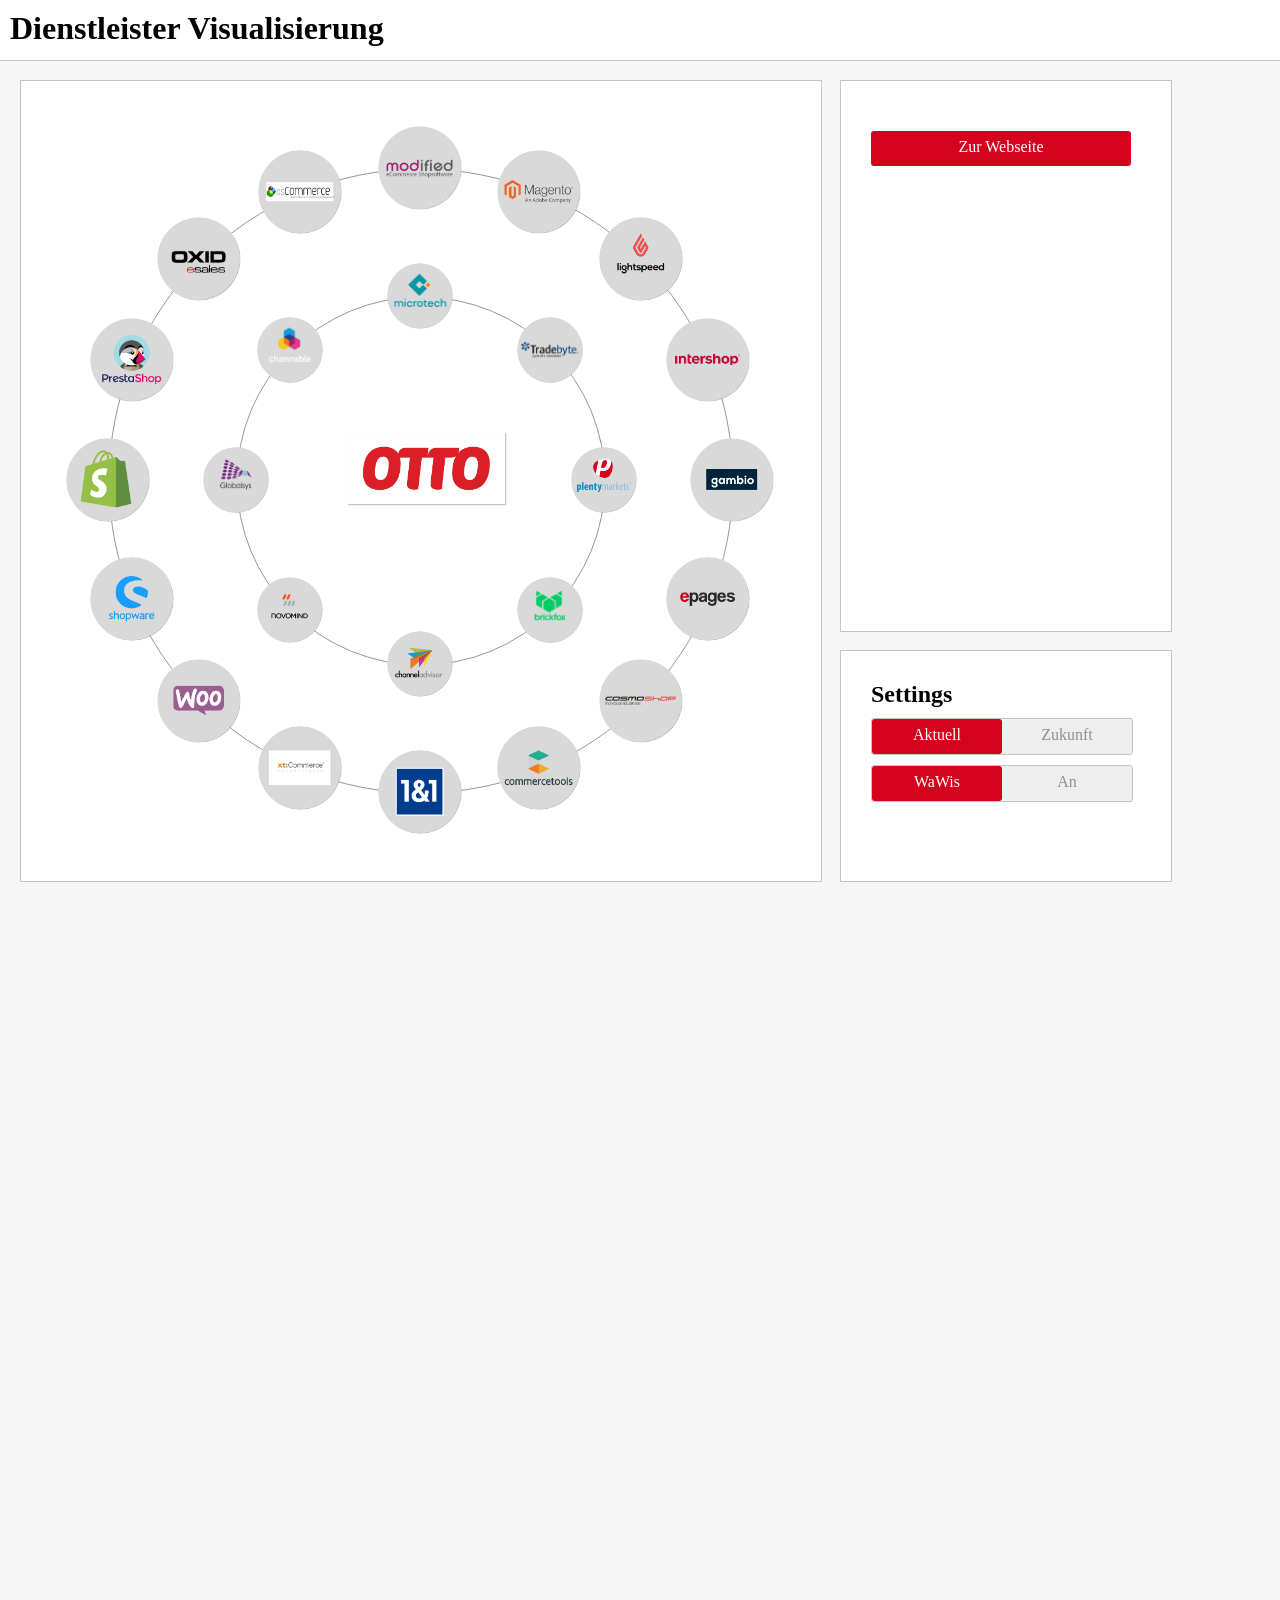
==== index.html @ 96cbe479 "Added sage wawi" ====
<!DOCTYPE html>
<html lang="de" dir="ltr">
    <head>
        <meta charset="utf-8">
        <title>OTTO</title>
        <style>
            <link href="fonts/_webfont.css" rel="stylesheet">
            @font-face {
                font-family: 'OTTO Sans';
                src: url('OTTOSans-Regular-2v1-ottosubset.woff2') format('woff2'),
                     url('OTTOSans-Regular-2v1-ottosubset.woff') format('woff');
                font-weight: normal;
                font-style: normal;
            }

            * {
                font-family: "Avenir";
                margin: 0;
            }

            body {
                background-color: rgb(246, 246, 246);
            }
            html, body {margin: 0; height: 100%; overflow: hidden}



            #navigation {
                height: 60px;
                width: 100%;
                position: fixed;
                background-color: #FFFFFF;
                z-index: 10;
                border-bottom: 1px solid #c4c4c4;
            }

            #navigation h1 {
                margin-top: 10px;
                margin-left: 10px;

            }

            #space {
                height: 60px;
            }

            #canvas {
                background-color: white;
                border: 1px solid #c4c4c4;
            }

            #sideBox {
                width: 270px;
                height: 830px;
                border: 1px solid #c4c4c4;
                position: absolute;
                top: 80px;
                padding-left: 30px;
                padding-right: 30px;
                padding-top: 30px;
                background-color: white;
                overflow: scroll;
                animation: appear 3s steps(1000, end);
            }

            @animation appear {
                from {opacity: 0},
                to {opacity: 1}

            }

            .SHOP {
                border: 5px solid rgba(240, 128, 128, 0);
                border-radius: 50%;
                border-color: rgba(240, 128, 128, 0);
                transition: visibility 0s, opacity 0.5s linear;
                transition: 500ms;
            }

            .DL {
                border: 5px solid rgba(240, 128, 128, 0);
                border-radius: 50%;

                border-color: rgba(240, 128, 128, 0);
                transition: visibility 0s, opacity 0.5s linear;
                transition: 500ms;
            }

            .WaWi {
                border: 5px solid rgba(240, 128, 128, 0);
                border-radius: 50%;

                border-color: rgba(240, 128, 128, 0);
                transition: visibility 0s, opacity 0.5s linear;
                transition: 500ms;
            }


            #OTTO {
                z-index: 150;
                position: absolute;
            }

            #controller {
                background-color: white;
                width: 300px;
                padding-top: 30px;
                padding-left: 30px;
                position: absolute;
                border: 1px solid #c4c4c4;
                height: 200px;
                bottom: 18px;
            }

            #button {
                background-color: #eee;
                width: 260px;
                height: 35px;
                margin-top: 10px;
                border: 1px solid #c4c4c4;
                border-radius: 3px;
            }

            #mover {
                height: 28px;
                padding-top: 7px;
                border-radius: 3px;
                background-color: #d4021d;
                color: white;
                width: 130px;
                text-align: center;
                transition: 300ms;
                position: relative;
                left: 0px;
                float: inherit;
                top: -70px;
            }

            #moverWaWi {
                height: 28px;
                padding-top: 7px;
                border-radius: 3px;
                background-color: #d4021d;
                color: white;
                width: 130px;
                text-align: center;
                transition: 300ms;
                position: relative;
                left: 0px;
                float: inherit;
                top: -70px;
            }

            #button:hover {
                cursor: pointer;
            }

            .buttonText {
                position: relative;
                height: 28px;
                width: 130px;
                text-align: center;
                padding-top: 7px;
                color: rgb(144, 144, 144);
            }

            #buttonText2 {
                top: -35px;
                left: 130px;

            }

            #sideBoxTable {
                width: 270px;
                border-collapse: collapse;
                border: 2px solid rgb(238, 238, 238);
                margin-top: 30px;
            }

            td, tr {
                border: 2px solid rgb(238, 238, 238);
                padding: 5px;
            }

            #tabelHeading {
                background-color: rgb(238, 238, 238);
            }

            #secondCell {
                width: 100px;
            }

            .typing {
                animation: typing 0.5s steps(1000, end);
                white-space: nowrap;
                overflow: hidden;
            }

            .caption {
                font-weight: 500;
            }

            @keyframes typing {
                from { width: 0px }
                to { width: 100% }
            }

            #buttonWebseite {
                height: 28px;
                padding-top: 7px;
                border-radius: 3px;
                background-color: #d4021d;
                color: white;
                width: 260px;
                text-align: center;
                transition: 300ms;
                margin-top: 20px;
                margin-bottom: 20px;
            }

            #buttonWebseite:Hover {
                cursor: pointer;
                background-color: rgb(162, 7, 28);
            }

        </style>

    </head>
    <body>
    <script src="printer.js"></script>
    <script src="storage.js"></script>
    <script src="button.js"></script>
    <script src="shops.js"></script>
    <script src="dl.js"></script>
    <script src="wawi.js"></script>

    <script>
        function openWebsite(url) {
            window.open(url);
        }
    </script>

    <div id="navigation">
        <h1 id="headingPage" >Dienstleister Visualisierung</h1>
    </div>

    <div id="space"></div>
    <img alt="test" src="images/Otto.png" id="OTTO">
        <canvas id="canvas" style="position:absolute; top: 80px; left: 20px" onmousedown="reset()"></canvas>

        <div id="sideBox">

            <div id="buttonWebseite" >Zur Webseite</div>
        </div>

        <div id="controller">
            <h2>Settings</h2>
            <div id="button" onmousedown="moveButton()">
                <div class="buttonText">Aktuell</div>
                <div class="buttonText" id="buttonText2">Zukunft</div>
                <div id="mover" >Aktuell</div>
            </div>

            <div id="button" onmousedown="moveButtonWaWi()">
                <div class="buttonText" id="off">Aus</div>
                <div class="buttonText" id="buttonText2">An</div>
                <div id="moverWaWi">WaWis</div>
            </div>
        </div>

        <img alt="test" src="images/1und1.png" id="einsundeins" class="SHOP" onmousedown="press('einsundeins', 'SHOP')">
        <img alt="test" src="images/commercetools.png" id="Commercetools" class="SHOP" onmousedown="press('Commercetools', 'SHOP')">
        <img alt="test" src="images/cosmoshop.png" id="Cosmoshop" class="SHOP" onmousedown="press('Cosmoshop', 'SHOP')">
        <img alt="test" src="images/epages.png" id="Epages" class="SHOP" onmousedown="press('Epages', 'SHOP')">
        <img alt="test" src="images/gambio.png" id="Gambio" class="SHOP" onmousedown="press('Gambio', 'SHOP')">
        <img alt="test" src="images/intershop.png" id="Intershop" class="SHOP" onmousedown="press('Intershop', 'SHOP')">
        <img alt="test" src="images/ligthspeed.png" id="Lightspeed" class="SHOP" onmousedown="press('Lightspeed', 'SHOP')">
        <img alt="test" src="images/Magento.png" id="Magento" class="SHOP" onmousedown="press('Magento', 'SHOP')">
        <img alt="test" src="images/modified.png" id="Modified" class="SHOP" onmousedown="press('Modified', 'SHOP')">
        <img alt="test" src="images/oscommerce.png" id="OScommerce" class="SHOP" onmousedown="press('OScommerce', 'SHOP')">
        <img alt="test" src="images/oxid.png" id="Oxid" class="SHOP" onmousedown="press('Oxid', 'SHOP')">
        <img alt="test" src="images/Prestashop.png" id="Presta" class="SHOP" onmousedown="press('Presta', 'SHOP')">
        <img alt="test" src="images/Shopify.png" id="Shopify" class="SHOP" onmousedown="press('Shopify', 'SHOP')">
        <img alt="test" src="images/Shopware.png" id="Shopware" class="SHOP" onmousedown="press('Shopware', 'SHOP')">
        <img alt="test" src="images/Woocommerce.png" id="Woocommerce" class="SHOP" onmousedown="press('Woocommerce', 'SHOP')">
        <img alt="test" src="images/xtCommerce.png" id="xtCommerce" class="SHOP" onmousedown="press('xtCommerce', 'SHOP')">

        <img alt="test" src="images/004.png" class="DL" id="_004" onmousedown="press('_004', 'DL')">
        <img alt="test" src="images/brickfox.png" class="DL" id="Brickfox" onmousedown="press('Brickfox', 'DL')">
        <img alt="test" src="images/channable.png" class="DL" id="Channable" onmousedown="press('Channable', 'DL')">
        <img alt="test" src="images/channeladvisor.png" class="DL" id="channeladvisor" onmousedown="press('channeladvisor', 'DL')">
        <img alt="test" src="images/JTL.png" class="DL" id="JTL" onmousedown="press('JTL', 'DL')">
        <img alt="test" src="images/Lengow.png" class="DL" id="Lengow" onmousedown="press('Lengow', 'DL')">
        <img alt="test" src="images/microtech.png" class="DL" id="Microtech" onmousedown="press('Microtech', 'DL')">
        <img alt="test" src="images/novomind.png" class="DL" id="novomind" onmousedown="press('novomind', 'DL')">
        <img alt="test" src="images/plentymarkets.png" class="DL" id="Plentymarkets" onmousedown="press('Plentymarkets', 'DL')">
        <img alt="test" src="images/Tradebyte.png" class="DL" id="Tradebyte" onmousedown="press('Tradebyte', 'DL')">
        <img alt="test" src="images/vario.png" class="DL" id="Vario" onmousedown="press('Vario', 'DL')">
        <img alt="test" src="images/globalsys.png" class="DL" id="Globalsys" onmousedown="press('Globalsys', 'DL')">
        <img alt="test" src="images/magnalister.png" id="Magnalister" class="DL" onmousedown="press('Magnalister', 'DL')">

        <img alt="test" src="images/Actindo.png" id="Actindo" class="WaWi" onmousedown="press('Actindo', 'WaWi')">
        <img alt="test" src="images/sage.png" id="Sage" class="WaWi" onmousedown="press('Sage', 'WaWi')">




    </body>

</html>
---- fonts/_webfont.css ----
/*
This uses Bram Stein's modern webfont syntax
from The Webfont Handbook (https://abookapart.com/products/webfont-handbook)
It covers all modern browsers, as well as slightly older ones still in active use
Here is a list of the minimum version for .woff support
    BROWSER             MIN VERSION FOR WOFF    MIN VERSION DATE
    IE                  version 9 and up        2011 March
    Edge                version 12 and up       2015 July
    Firefox             version 3.6 and up      2010 January
    Chrome              version 5 and up        2010 May
    Safari              version 5.1 and up      2011 July
    Opera               version 11.5 and up     2011 June
    iOS Safari          version 5.1 and up      2012 March
    Android             version 4.4 and up      2013 December
    Blackberry          version 7 and up        2011 December
    Opera Mobile        version 12 and up       2012 February
    Chrome Android      version 64 and up       2018 January
    Firefox Android     version 57 and up       2017 November
    IE Mobile           version 10 and up       2012 November
    UC for Android      version 11.8 and up     2016 August
    Samsung Internet    version 4 and up        2016 April
    QQ                  version 1.2 and up      2016 December
    Baidu               version 7.12 and up     2017 March
*/



/* OTTO Sans Regular, Italic, Bold, Bold Italic -- Style linked */
@font-face {
    font-family: 'OTTO Sans';
    src: url('OTTOSans-Regular-2v1-ottosubset.woff2') format('woff2'),
         url('OTTOSans-Regular-2v1-ottosubset.woff') format('woff');
    font-weight: normal;
    font-style: normal;
    }
@font-face {
    font-family: 'OTTO Sans';
    src: url('OTTOSans-Italic-2v1-ottosubset.woff2') format('woff2'),
         url('OTTOSans-Italic-2v1-ottosubset.woff') format('woff');
    font-weight: normal;
    font-style: italic;
    }
@font-face {
    font-family: 'OTTO Sans';
    src: url('OTTOSans-Bold-2v1-ottosubset.woff2') format('woff2'),
         url('OTTOSans-Bold-2v1-ottosubset.woff') format('woff');
    font-weight: bold;
    font-style: normal;
    }
@font-face {
    font-family: 'OTTO Sans';
    src: url('OTTOSans-BoldItalic-2v1-ottosubset.woff2') format('woff2'),
         url('OTTOSans-BoldItalic-2v1-ottosubset.woff') format('woff');
    font-weight: bold;
    font-style: italic;
    }
    
.ottosans { font-family: 'OTTO Sans'; }



/* OTTO Sans Thin and Thin Italic -- style linked */
@font-face {
    font-family: 'OTTO Sans Thin';
    src: url('OTTOSans-Thin-2v1-ottosubset.woff2') format('woff2'),
         url('OTTOSans-Thin-2v1-ottosubset.woff') format('woff');
    font-weight: normal;
    font-style: normal;
    }
@font-face {
    font-family: 'OTTO Sans Thin';
    src: url('OTTOSans-ThinItalic-2v1-ottosubset.woff2') format('woff2'),
         url('OTTOSans-ThinItalic-2v1-ottosubset.woff') format('woff');
    font-weight: normal;
    font-style: italic;
    }
.ottosansthin { font-family: 'OTTO Sans Thin'; }



/* OTTO Sans KO Black and KO Black Italic -- style linked */
@font-face {
    font-family: 'OTTO Sans KO Black';
    src: url('OTTOSansKO-Black-2v1-ottosubset.woff2') format('woff2'),
         url('OTTOSansKO-Black-2v1-ottosubset.woff') format('woff');
    font-weight: normal;
    font-style: normal;
    }
@font-face {
    font-family: 'OTTO Sans KO Black';
    src: url('OTTOSansKO-BlackItalic-2v1-ottosubset.woff2') format('woff2'),
         url('OTTOSansKO-BlackItalic-2v1-ottosubset.woff') format('woff');
    font-weight: normal;
    font-style: italic;
    }
.ottosanskoblack { font-family: 'OTTO Sans KO Black'; }



/* OTTO Sans Condensed Regular and Bold -- Style linked */
@font-face {
    font-family: 'OTTO Sans Condensed';
    src: url('OTTOCondensed-Regular-2v1-ottosubset.woff2') format('woff2'),
         url('OTTOCondensed-Regular-2v1-ottosubset.woff') format('woff');
    font-weight: normal;
    font-style: normal;
    }
@font-face {
    font-family: 'OTTO Sans Condensed';
    src: url('OTTOCondensed-Bold-2v1-ottosubset.woff2') format('woff2'),
         url('OTTOCondensed-Bold-2v1-ottosubset.woff') format('woff');
    font-weight: bold;
    font-style: normal;
    }
.ottosanscond { font-family: 'OTTO Sans Condensed'; }



/* individual styles -- no style linking */
@font-face {
    font-family: 'OTTO Sans Light';
    src: url('OTTOSans-Light-2v1-ottosubset.woff2') format('woff2'),
         url('OTTOSans-Light-2v1-ottosubset.woff') format('woff');
    font-weight: normal;
    font-style: normal;
    }
.ottosanslight { font-family: 'OTTO Sans Light'; }

@font-face {
    font-family: 'OTTO Sans KO Medium';
    src: url('OTTOSansKO-Medium-2v1-ottosubset.woff2') format('woff2'),
         url('OTTOSansKO-Medium-2v1-ottosubset.woff') format('woff');
    font-weight: normal;
    font-style: normal;
    }
.ottosanskomedium { font-family: 'OTTO Sans KO Medium'; }

@font-face {
    font-family: 'OTTO Sans Condensed Thin';
    src: url('OTTOCondensed-Thin-2v1-ottosubset.woff2') format('woff2'),
         url('OTTOCondensed-Thin-2v1-ottosubset.woff') format('woff');
    font-weight: normal;
    font-style: normal;
    }
.ottosanscondthin { font-family: 'OTTO Sans Condensed Thin'; }

@font-face {
    font-family: 'OTTO Sans Condensed KO Medium';
    src: url('OTTOSansCondKO-Medium-2v1-ottosubset.woff2') format('woff2'),
         url('OTTOSansCondKO-Medium-2v1-ottosubset.woff') format('woff');
    font-weight: normal;
    font-style: normal;
    }
.ottosanscondkomedium { font-family: 'OTTO Sans Condensed KO Medium'; }

@font-face {
    font-family: 'OTTO Sans Condensed KO Black';
    src: url('OTTOSansCondKO-Black-2v1-ottosubset.woff2') format('woff2'),
         url('OTTOSansCondKO-Black-2v1-ottosubset.woff') format('woff');
    font-weight: normal;
    font-style: normal;
    }
.ottosanscondkoblack { font-family: 'OTTO Sans Condensed KO Black'; }
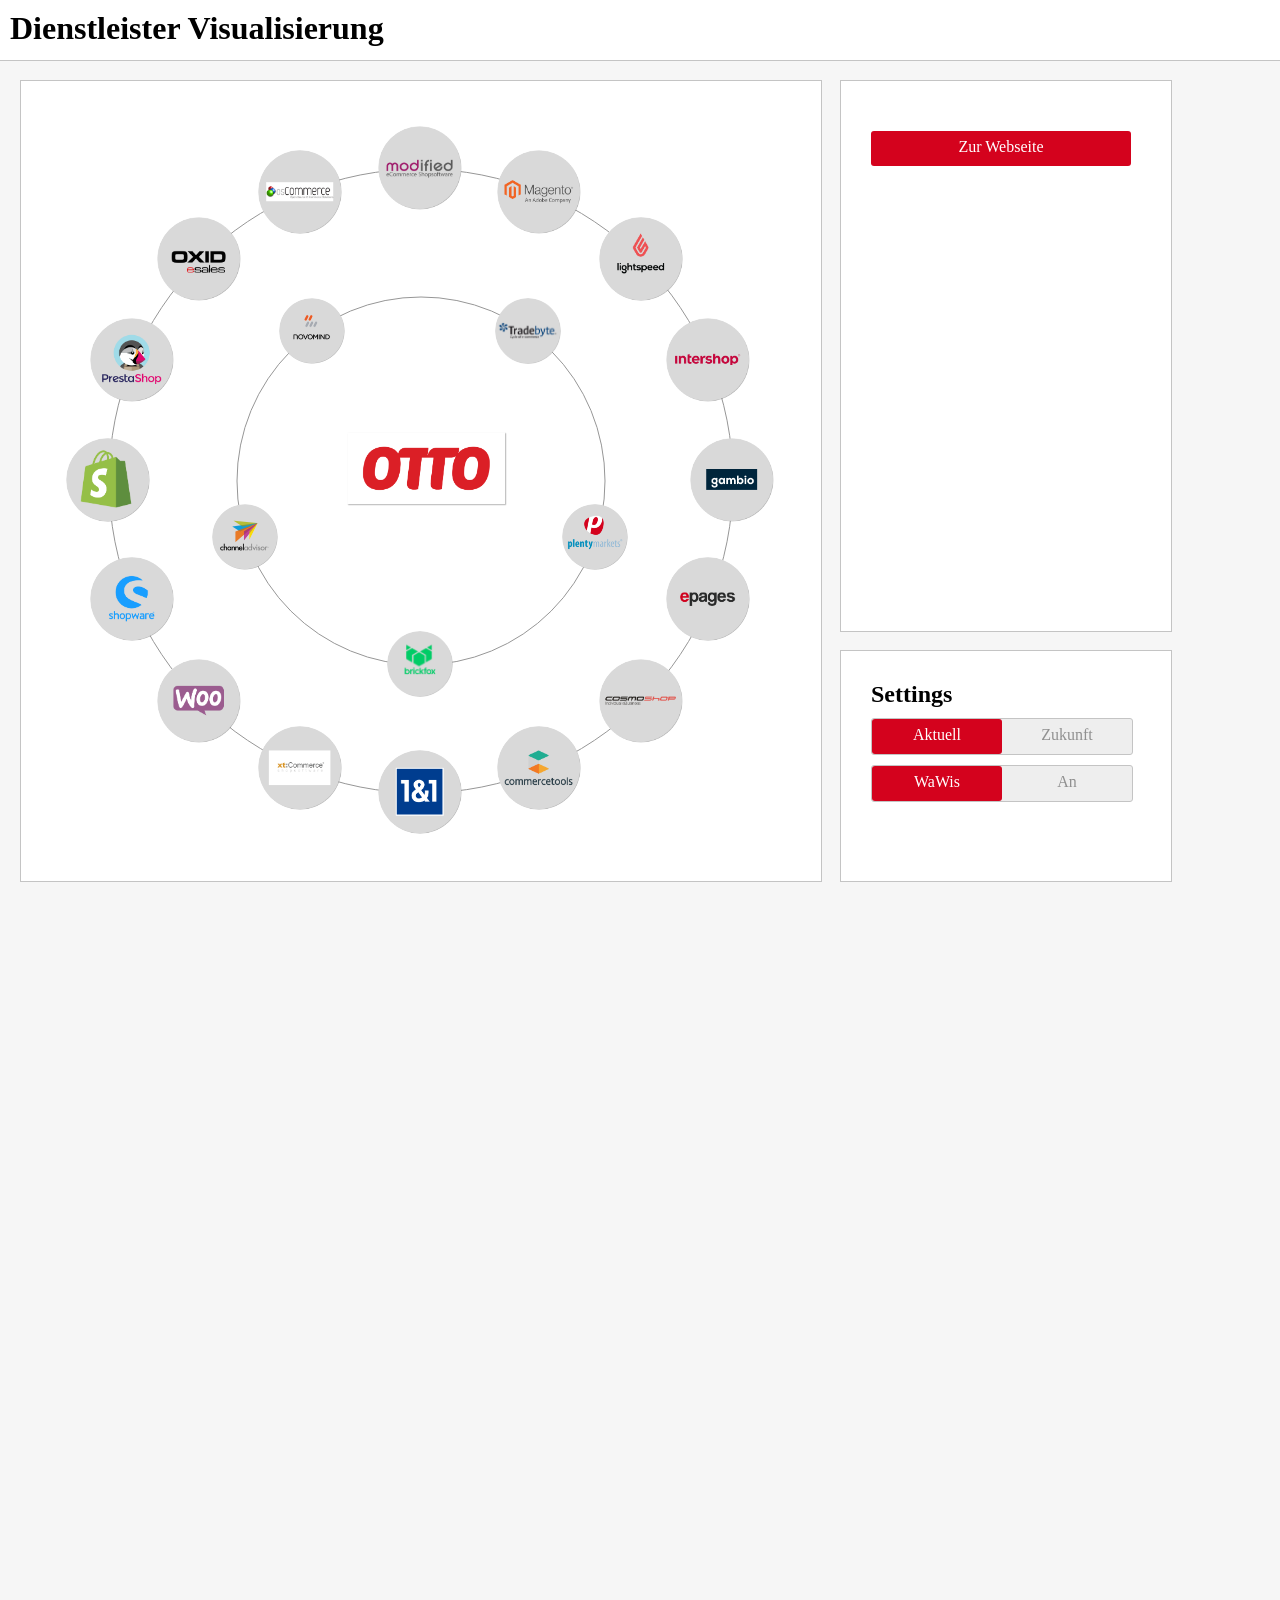
==== commit f8f06a66: "Improved angebunden" ====
--- a/index.html
+++ b/index.html
@@ -301,6 +301,7 @@
 
         <img alt="test" src="images/Actindo.png" id="Actindo" class="WaWi" onmousedown="press('Actindo', 'WaWi')">
         <img alt="test" src="images/sage.png" id="Sage" class="WaWi" onmousedown="press('Sage', 'WaWi')">
+        <img alt="test" src="images/pixi.png" id="Pixi" class="WaWi" onmousedown="press('Pixi', 'WaWi')">
 
 
 
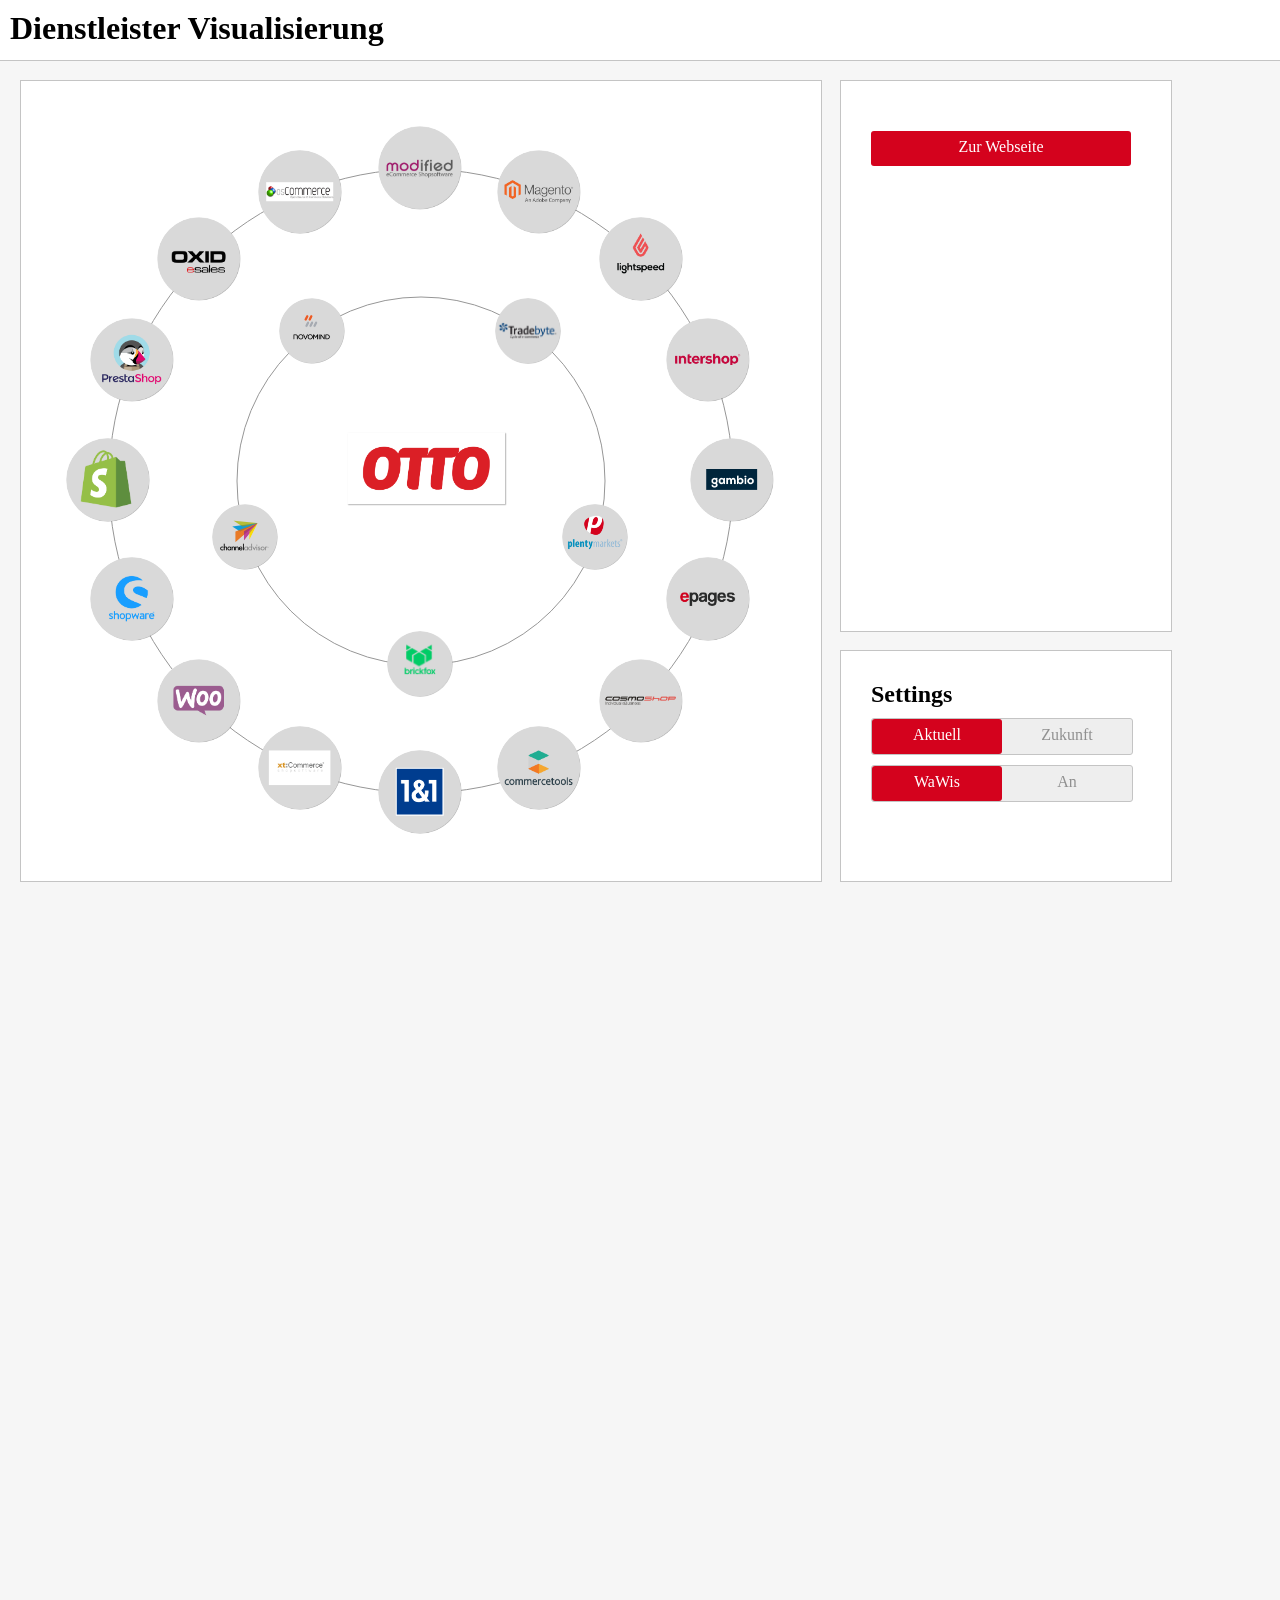
==== commit a58bb5b2: "Move fonts" ====
--- a/index.html
+++ b/index.html
@@ -302,7 +302,7 @@
         <img alt="test" src="images/Actindo.png" id="Actindo" class="WaWi" onmousedown="press('Actindo', 'WaWi')">
         <img alt="test" src="images/sage.png" id="Sage" class="WaWi" onmousedown="press('Sage', 'WaWi')">
         <img alt="test" src="images/pixi.png" id="Pixi" class="WaWi" onmousedown="press('Pixi', 'WaWi')">
-
+        <img alt="test" src="images/xentral.png" id="Xentral" class="WaWi" onmousedown="press('Xentral', 'WaWi')">
 
 
 
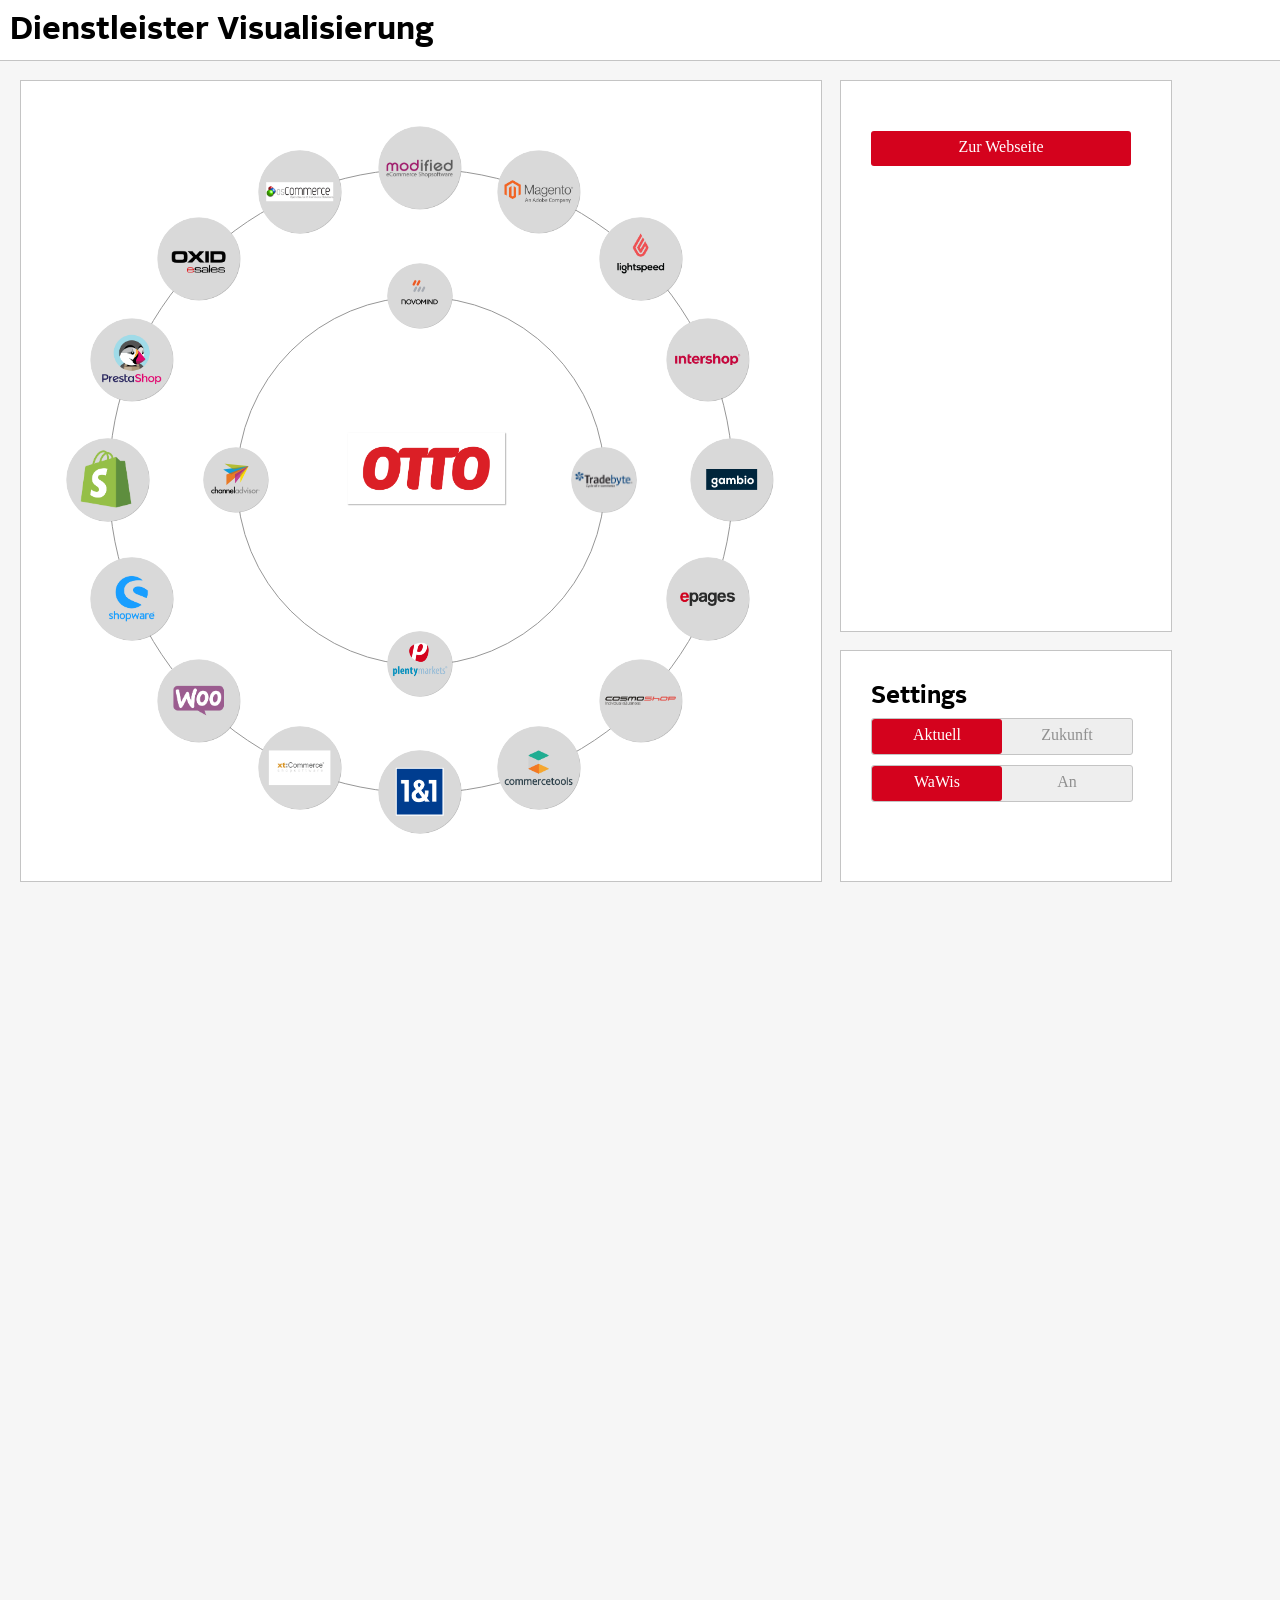
==== commit bada93fd: "Added Otto sans" ====
--- a/index.html
+++ b/index.html
@@ -3,18 +3,13 @@
     <head>
         <meta charset="utf-8">
         <title>OTTO</title>
+        <link href="_webfont.css" rel="stylesheet">
         <style>
-            <link href="fonts/_webfont.css" rel="stylesheet">
-            @font-face {
+
+
+
+            * {
                 font-family: 'OTTO Sans';
-                src: url('OTTOSans-Regular-2v1-ottosubset.woff2') format('woff2'),
-                     url('OTTOSans-Regular-2v1-ottosubset.woff') format('woff');
-                font-weight: normal;
-                font-style: normal;
-            }
-
-            * {
-                font-family: "Avenir";
                 margin: 0;
             }
 
@@ -240,7 +235,7 @@
         }
     </script>
 
-    <div id="navigation">
+    <div id="navigation" class="ottosans">
         <h1 id="headingPage" >Dienstleister Visualisierung</h1>
     </div>
 
--- a/_webfont.css
+++ b/_webfont.css
@@ -0,0 +1,165 @@
+
+
+/*
+This uses Bram Stein's modern webfont syntax
+from The Webfont Handbook (https://abookapart.com/products/webfont-handbook)
+It covers all modern browsers, as well as slightly older ones still in active use
+Here is a list of the minimum version for .woff support
+    BROWSER             MIN VERSION FOR WOFF    MIN VERSION DATE
+    IE                  version 9 and up        2011 March
+    Edge                version 12 and up       2015 July
+    Firefox             version 3.6 and up      2010 January
+    Chrome              version 5 and up        2010 May
+    Safari              version 5.1 and up      2011 July
+    Opera               version 11.5 and up     2011 June
+    iOS Safari          version 5.1 and up      2012 March
+    Android             version 4.4 and up      2013 December
+    Blackberry          version 7 and up        2011 December
+    Opera Mobile        version 12 and up       2012 February
+    Chrome Android      version 64 and up       2018 January
+    Firefox Android     version 57 and up       2017 November
+    IE Mobile           version 10 and up       2012 November
+    UC for Android      version 11.8 and up     2016 August
+    Samsung Internet    version 4 and up        2016 April
+    QQ                  version 1.2 and up      2016 December
+    Baidu               version 7.12 and up     2017 March
+*/
+
+
+
+/* OTTO Sans Regular, Italic, Bold, Bold Italic -- Style linked */
+@font-face {
+    font-family: 'OTTO Sans';
+    src: url('OTTOSans-Regular-2v1-ottosubset.woff2') format('woff2'),
+         url('OTTOSans-Regular-2v1-ottosubset.woff') format('woff');
+    font-weight: normal;
+    font-style: normal;
+    }
+@font-face {
+    font-family: 'OTTO Sans';
+    src: url('OTTOSans-Italic-2v1-ottosubset.woff2') format('woff2'),
+         url('OTTOSans-Italic-2v1-ottosubset.woff') format('woff');
+    font-weight: normal;
+    font-style: italic;
+    }
+@font-face {
+    font-family: 'OTTO Sans';
+    src: url('OTTOSans-Bold-2v1-ottosubset.woff2') format('woff2'),
+         url('OTTOSans-Bold-2v1-ottosubset.woff') format('woff');
+    font-weight: bold;
+    font-style: normal;
+    }
+@font-face {
+    font-family: 'OTTO Sans';
+    src: url('OTTOSans-BoldItalic-2v1-ottosubset.woff2') format('woff2'),
+         url('OTTOSans-BoldItalic-2v1-ottosubset.woff') format('woff');
+    font-weight: bold;
+    font-style: italic;
+    }
+    
+.ottosans { font-family: 'OTTO Sans'; }
+
+
+
+/* OTTO Sans Thin and Thin Italic -- style linked */
+@font-face {
+    font-family: 'OTTO Sans Thin';
+    src: url('OTTOSans-Thin-2v1-ottosubset.woff2') format('woff2'),
+         url('OTTOSans-Thin-2v1-ottosubset.woff') format('woff');
+    font-weight: normal;
+    font-style: normal;
+    }
+@font-face {
+    font-family: 'OTTO Sans Thin';
+    src: url('OTTOSans-ThinItalic-2v1-ottosubset.woff2') format('woff2'),
+         url('OTTOSans-ThinItalic-2v1-ottosubset.woff') format('woff');
+    font-weight: normal;
+    font-style: italic;
+    }
+.ottosansthin { font-family: 'OTTO Sans Thin'; }
+
+
+
+/* OTTO Sans KO Black and KO Black Italic -- style linked */
+@font-face {
+    font-family: 'OTTO Sans KO Black';
+    src: url('OTTOSansKO-Black-2v1-ottosubset.woff2') format('woff2'),
+         url('OTTOSansKO-Black-2v1-ottosubset.woff') format('woff');
+    font-weight: normal;
+    font-style: normal;
+    }
+@font-face {
+    font-family: 'OTTO Sans KO Black';
+    src: url('OTTOSansKO-BlackItalic-2v1-ottosubset.woff2') format('woff2'),
+         url('OTTOSansKO-BlackItalic-2v1-ottosubset.woff') format('woff');
+    font-weight: normal;
+    font-style: italic;
+    }
+.ottosanskoblack { font-family: 'OTTO Sans KO Black'; }
+
+
+
+/* OTTO Sans Condensed Regular and Bold -- Style linked */
+@font-face {
+    font-family: 'OTTO Sans Condensed';
+    src: url('OTTOCondensed-Regular-2v1-ottosubset.woff2') format('woff2'),
+         url('OTTOCondensed-Regular-2v1-ottosubset.woff') format('woff');
+    font-weight: normal;
+    font-style: normal;
+    }
+@font-face {
+    font-family: 'OTTO Sans Condensed';
+    src: url('OTTOCondensed-Bold-2v1-ottosubset.woff2') format('woff2'),
+         url('OTTOCondensed-Bold-2v1-ottosubset.woff') format('woff');
+    font-weight: bold;
+    font-style: normal;
+    }
+.ottosanscond { font-family: 'OTTO Sans Condensed'; }
+
+
+
+/* individual styles -- no style linking */
+@font-face {
+    font-family: 'OTTO Sans Light';
+    src: url('OTTOSans-Light-2v1-ottosubset.woff2') format('woff2'),
+         url('OTTOSans-Light-2v1-ottosubset.woff') format('woff');
+    font-weight: normal;
+    font-style: normal;
+    }
+.ottosanslight { font-family: 'OTTO Sans Light'; }
+
+@font-face {
+    font-family: 'OTTO Sans KO Medium';
+    src: url('OTTOSansKO-Medium-2v1-ottosubset.woff2') format('woff2'),
+         url('OTTOSansKO-Medium-2v1-ottosubset.woff') format('woff');
+    font-weight: normal;
+    font-style: normal;
+    }
+.ottosanskomedium { font-family: 'OTTO Sans KO Medium'; }
+
+@font-face {
+    font-family: 'OTTO Sans Condensed Thin';
+    src: url('OTTOCondensed-Thin-2v1-ottosubset.woff2') format('woff2'),
+         url('OTTOCondensed-Thin-2v1-ottosubset.woff') format('woff');
+    font-weight: normal;
+    font-style: normal;
+    }
+.ottosanscondthin { font-family: 'OTTO Sans Condensed Thin'; }
+
+@font-face {
+    font-family: 'OTTO Sans Condensed KO Medium';
+    src: url('OTTOSansCondKO-Medium-2v1-ottosubset.woff2') format('woff2'),
+         url('OTTOSansCondKO-Medium-2v1-ottosubset.woff') format('woff');
+    font-weight: normal;
+    font-style: normal;
+    }
+.ottosanscondkomedium { font-family: 'OTTO Sans Condensed KO Medium'; }
+
+@font-face {
+    font-family: 'OTTO Sans Condensed KO Black';
+    src: url('OTTOSansCondKO-Black-2v1-ottosubset.woff2') format('woff2'),
+         url('OTTOSansCondKO-Black-2v1-ottosubset.woff') format('woff');
+    font-weight: normal;
+    font-style: normal;
+    }
+.ottosanscondkoblack { font-family: 'OTTO Sans Condensed KO Black'; }
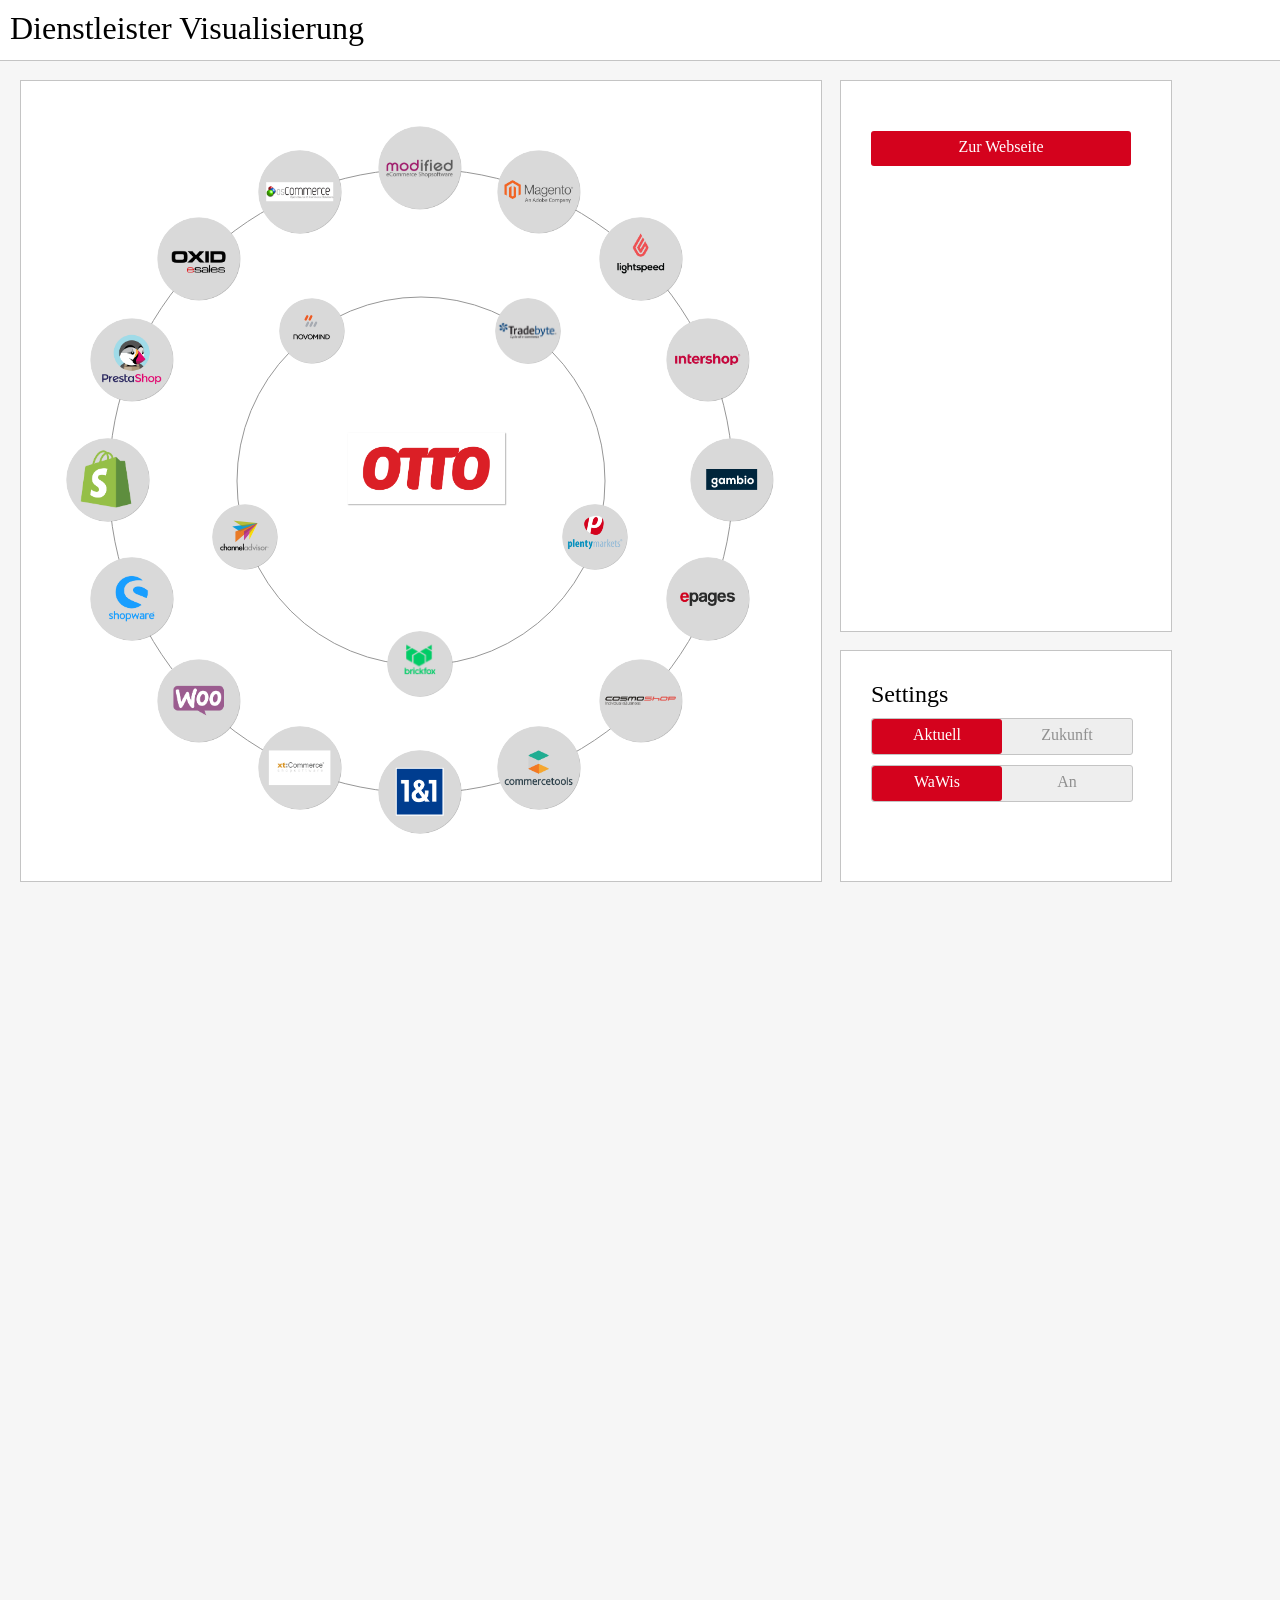
==== commit cbe186fb: "Added font" ====
--- a/index.html
+++ b/index.html
@@ -10,6 +10,7 @@
 
             * {
                 font-family: 'OTTO Sans';
+                font-weight: normal;
                 margin: 0;
             }
 
@@ -56,6 +57,7 @@
                 background-color: white;
                 overflow: scroll;
                 animation: appear 3s steps(1000, end);
+                font-weight: 100;
             }
 
             @animation appear {
--- a/_webfont.css
+++ b/_webfont.css
@@ -56,7 +56,7 @@
     font-weight: bold;
     font-style: italic;
     }
-    
+
 .ottosans { font-family: 'OTTO Sans'; }
 
 
@@ -65,6 +65,7 @@
 @font-face {
     font-family: 'OTTO Sans Thin';
     src: url('OTTOSans-Thin-2v1-ottosubset.woff2') format('woff2'),
+         url('OTTOSans-Thin-2v1-ottosubset.ttf') format('ttf'),
          url('OTTOSans-Thin-2v1-ottosubset.woff') format('woff');
     font-weight: normal;
     font-style: normal;
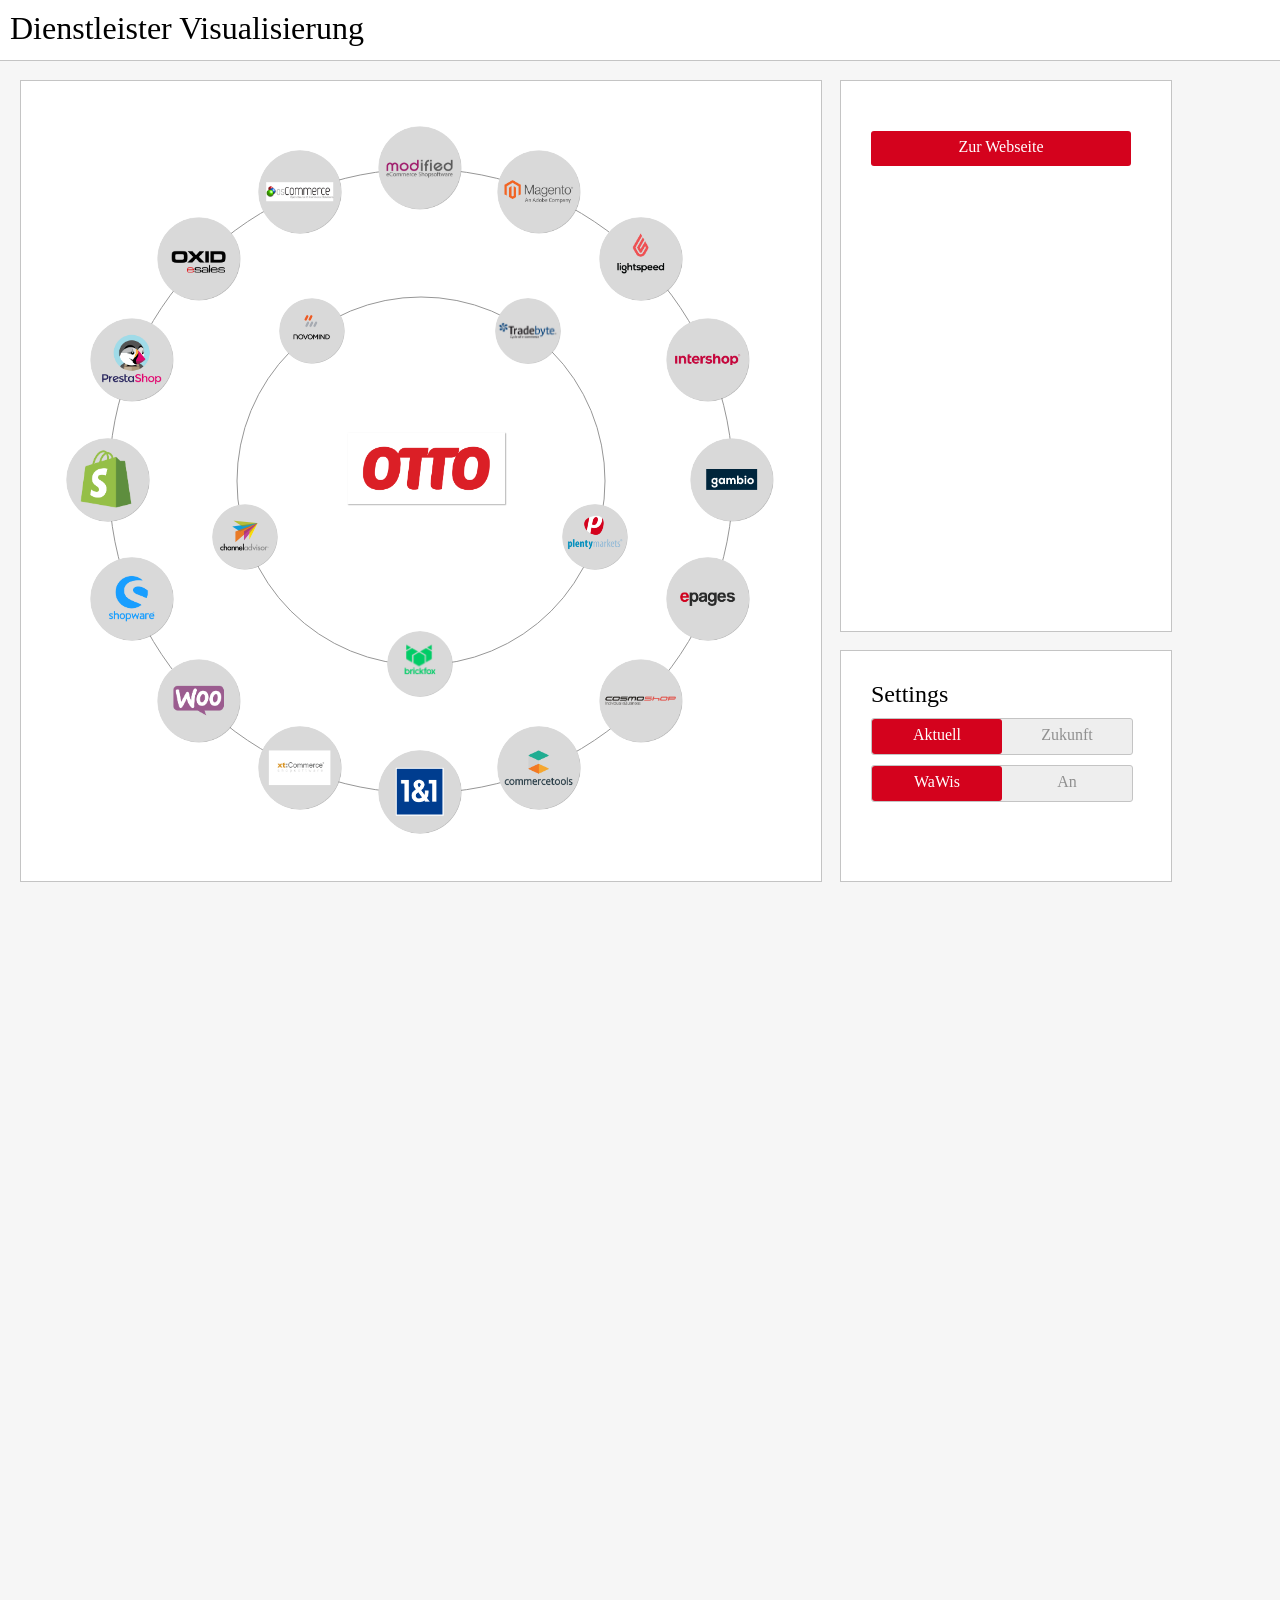
==== commit b80bcced: "Added sage und microsoft" ====
--- a/index.html
+++ b/index.html
@@ -300,6 +300,8 @@
         <img alt="test" src="images/sage.png" id="Sage" class="WaWi" onmousedown="press('Sage', 'WaWi')">
         <img alt="test" src="images/pixi.png" id="Pixi" class="WaWi" onmousedown="press('Pixi', 'WaWi')">
         <img alt="test" src="images/xentral.png" id="Xentral" class="WaWi" onmousedown="press('Xentral', 'WaWi')">
+        <img alt="test" src="images/microsoft.png" id="Mircosoft" class="WaWi" onmousedown="press('Mircosoft', 'WaWi')">
+        <img alt="test" src="images/sap.png" id="SAP" class="WaWi" onmousedown="press('SAP', 'WaWi')">
 
 
 
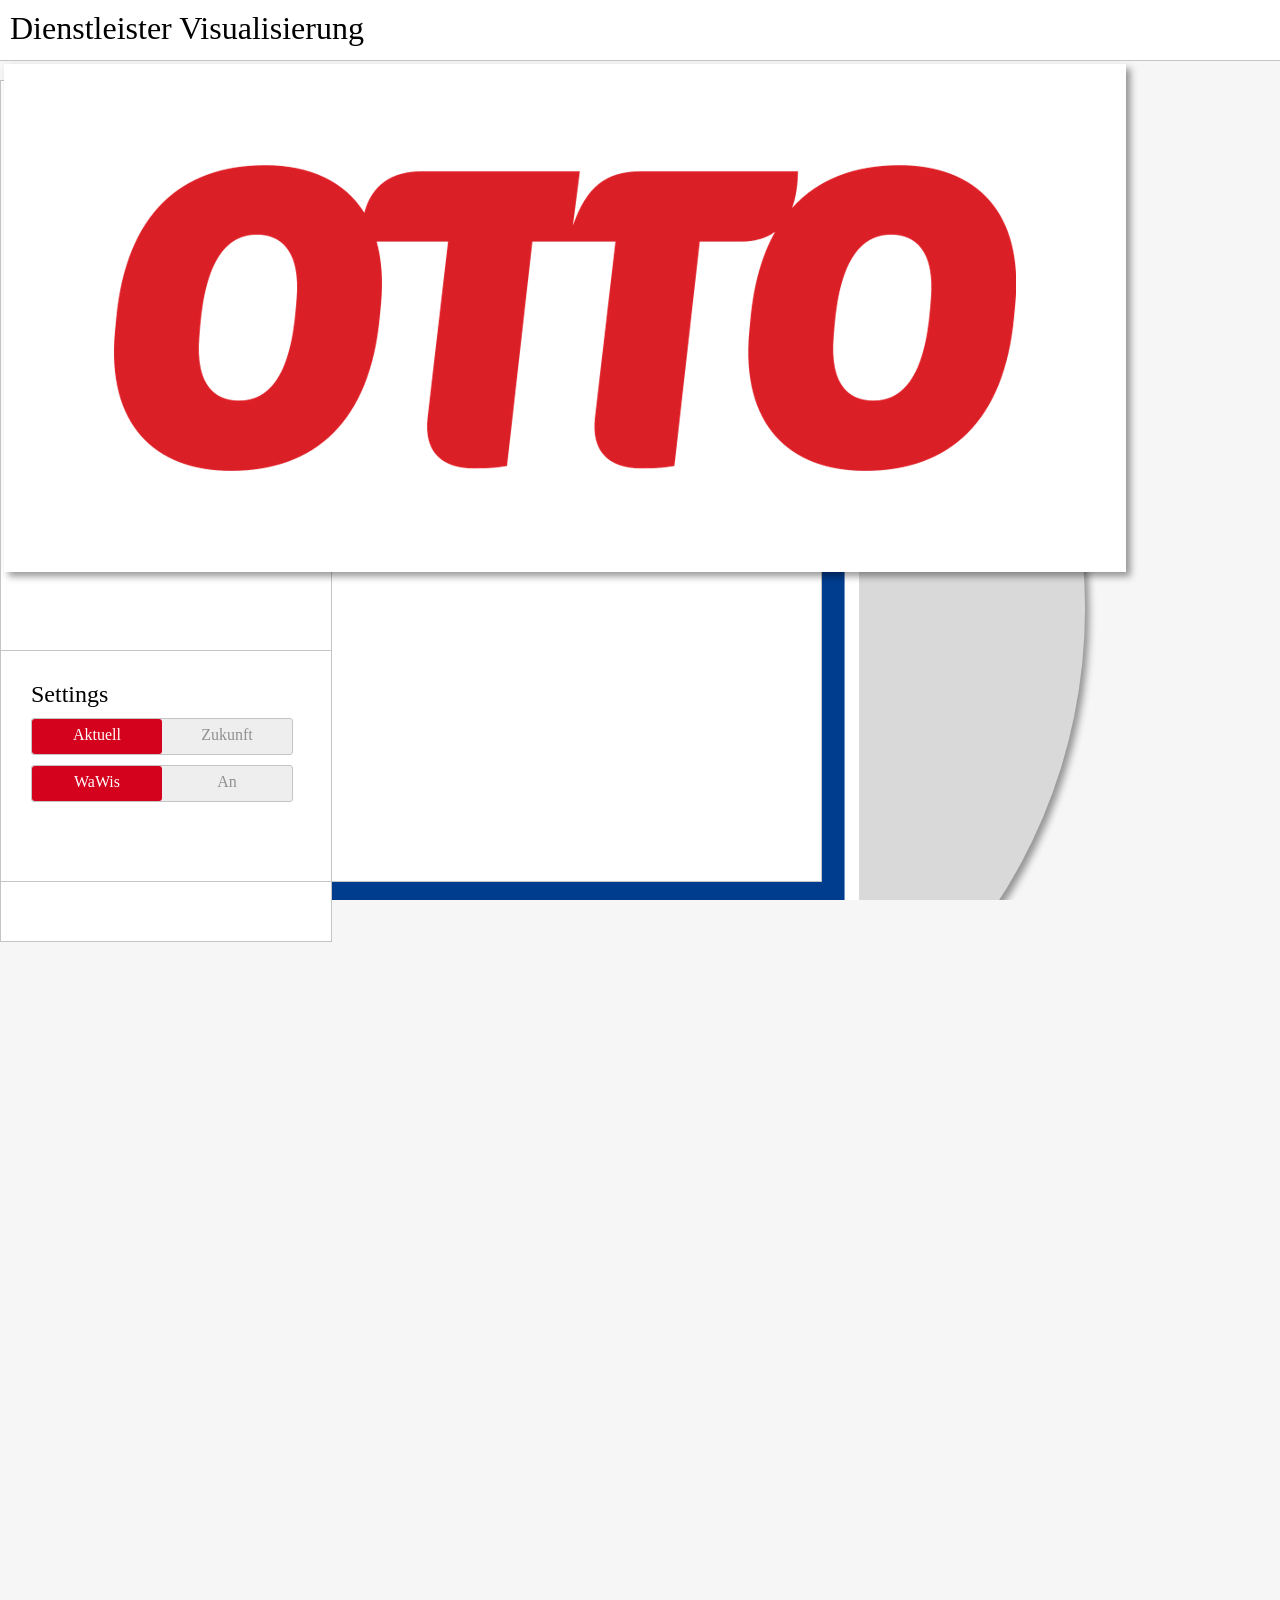
==== commit 7be7775b: "Added Link to newImageSetter" ====
--- a/index.html
+++ b/index.html
@@ -230,6 +230,7 @@
     <script src="shops.js"></script>
     <script src="dl.js"></script>
     <script src="wawi.js"></script>
+    <script src="setImages.js"></script>
 
     <script>
         function openWebsite(url) {
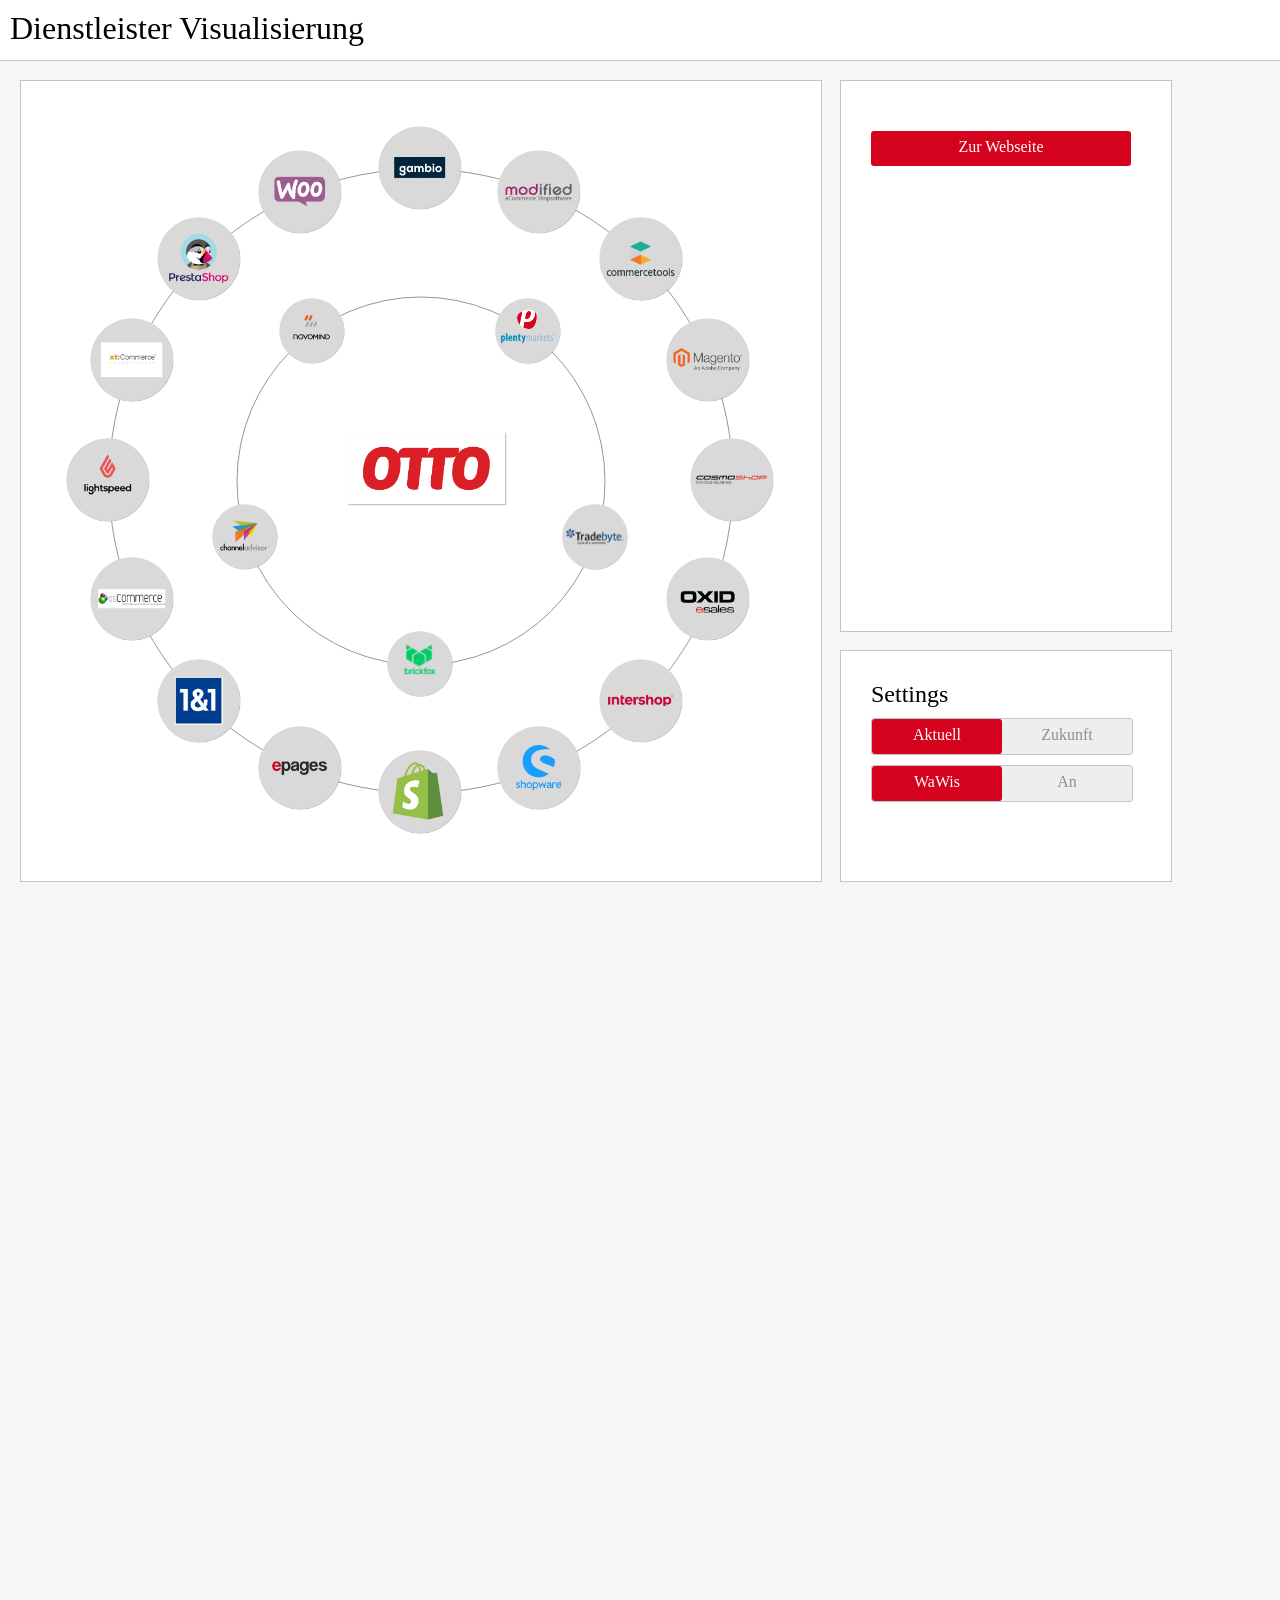
==== commit 98f1d588: "Added them to the index" ====
--- a/index.html
+++ b/index.html
@@ -303,7 +303,12 @@
         <img alt="test" src="images/xentral.png" id="Xentral" class="WaWi" onmousedown="press('Xentral', 'WaWi')">
         <img alt="test" src="images/microsoft.png" id="Mircosoft" class="WaWi" onmousedown="press('Mircosoft', 'WaWi')">
         <img alt="test" src="images/sap.png" id="SAP" class="WaWi" onmousedown="press('SAP', 'WaWi')">
-
+        <img alt="test" src="images/SOG.png" id="SOG" class="WaWi" onmousedown="press('SOG', 'WaWi')">
+        <img alt="test" src="images/SelectLine.png" id="SelectLine" class="WaWi" onmousedown="press('SelectLine', 'WaWi')">
+        <img alt="test" src="images/Softengine.png" id="Softengine" class="WaWi" onmousedown="press('Softengine', 'WaWi')">
+        <img alt="test" src="images/vs4.png" id="vs4" class="WaWi" onmousedown="press('vs4', 'WaWi')">
+        <img alt="test" src="images/evelopment.png" id="Evelopment" class="WaWi" onmousedown="press('Evelopment', 'WaWi')">
+        <img alt="test" src="images/ebootis.png" id="Ebootis" class="WaWi" onmousedown="press('Ebootis', 'WaWi')">
 
 
     </body>
